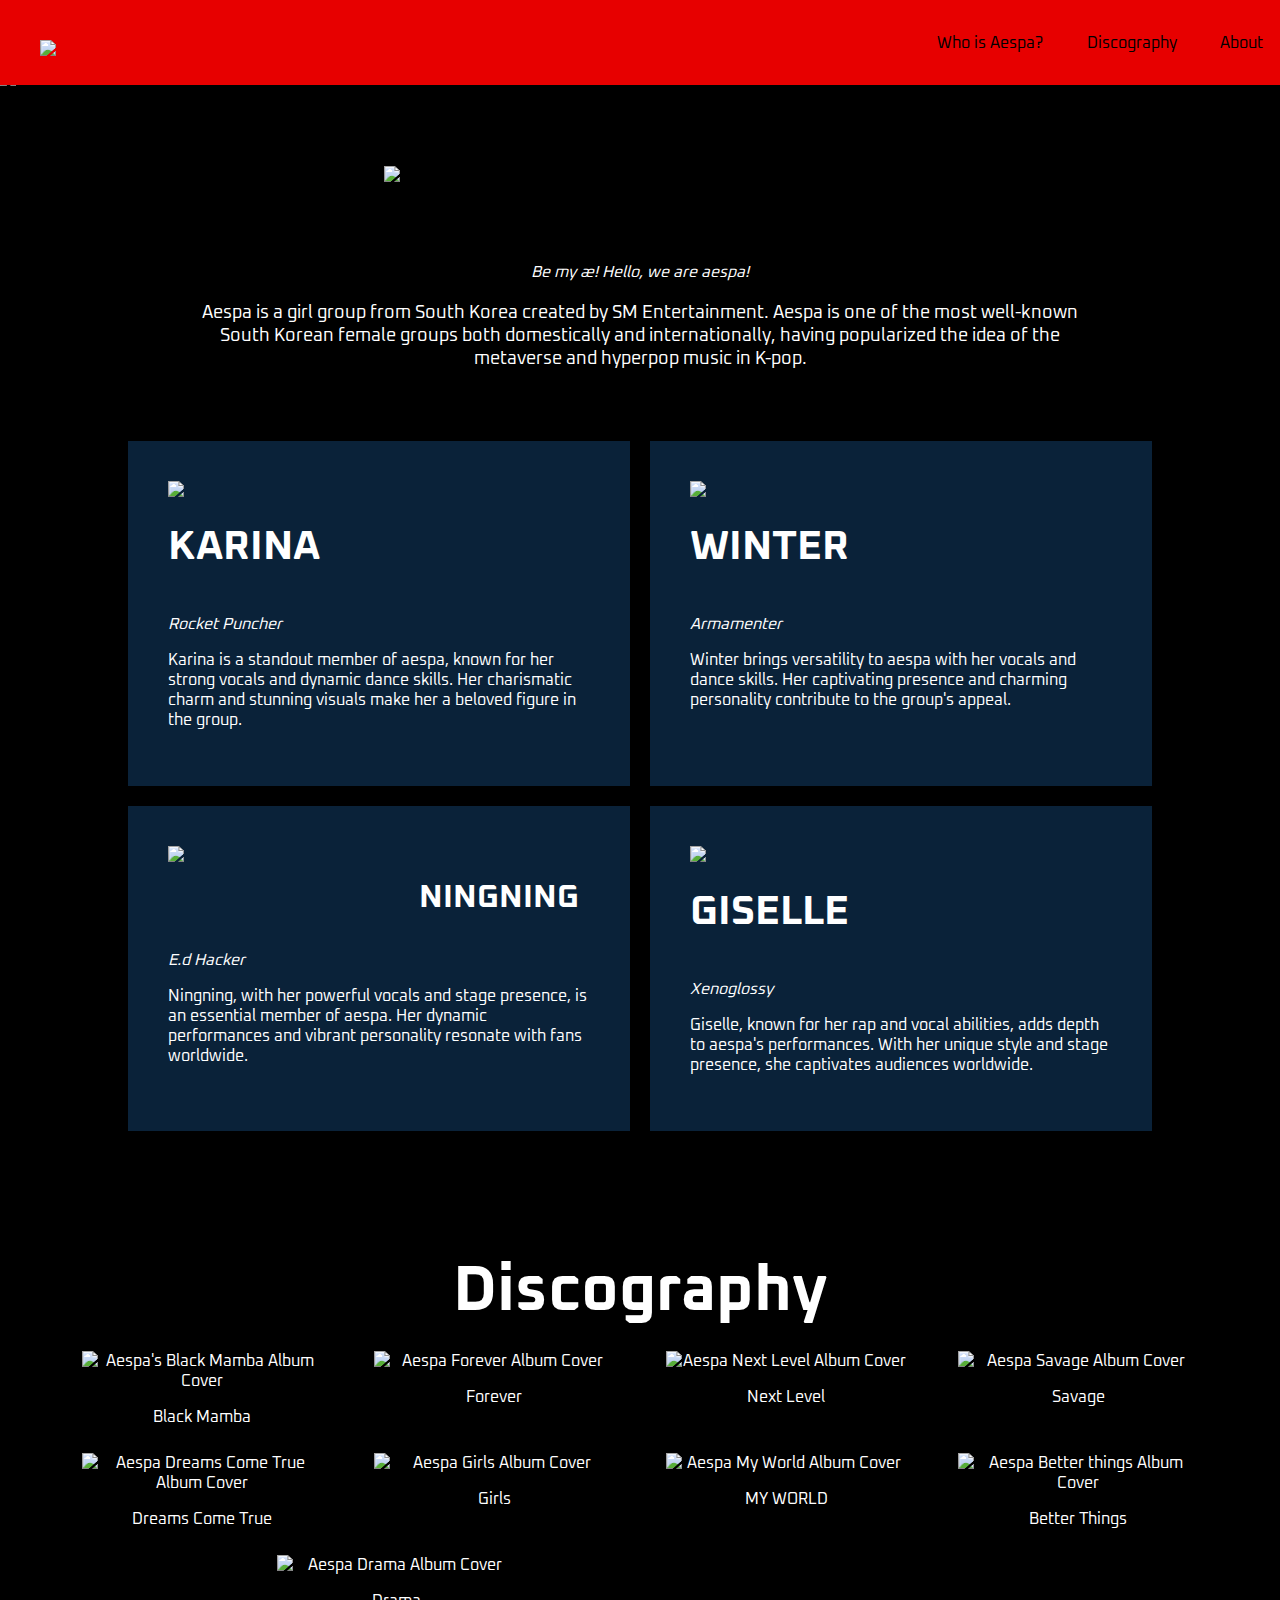
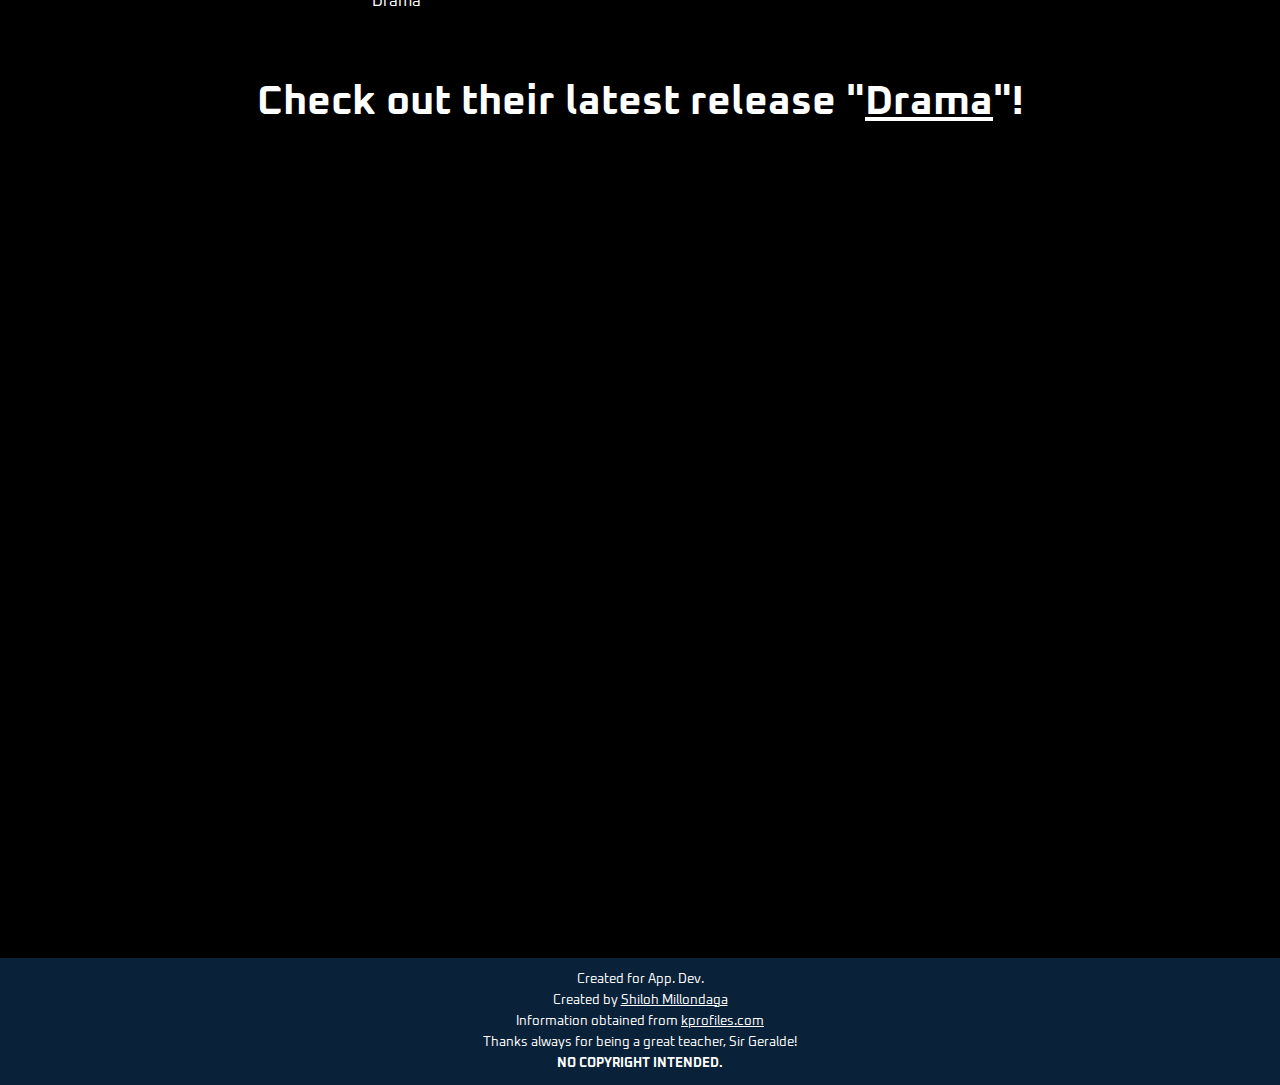
==== index.html @ 0995a789 "Update and rename main.html to index.html" ====
<!DOCTYPE html>

<html lang="en">
  <head>
    <meta charset="UTF-8">
    <meta name="viewport" content="width=device-width, initial-scale=1.0">
    <meta name="description" content="MillondagaPA1" />
    <title>MillondagaAespaPA1</title>
    <link rel="stylesheet" href="styles.css">
  </head>
  <body>
    <header id="header">
      <span id="logo">
        <img src="https://upload.wikimedia.org/wikipedia/commons/thumb/c/c0/Logo_of_Aespa_%28black%29.svg/1200px-Logo_of_Aespa_%28black%29.svg.png">
      </span>
      <nav>
        <ul>
          <li><a href="#introduction" accesskey="a">Who is Aespa?</a></li>
          <li><a href="#Discography" accesskey="a">Discography</a></li>
          <li><a href="#footer" accesskey="a">About</a></li>
        </ul>
      </nav>
    </header>
    <main id="main">
      <span>
        <img id="groupphoto" src="https://aespa.com/img/02_group/main/web_09_GR.jpg">
      </span>
      <section id="introduction">
      <span>
        <img id="aespamainlogo" class="center" src="https://shop.aespa-officialus.com/cdn/shop/files/AESPA_LOGO.png?v=1653436043">
      </span>
      <p style="font-style: italic;" class="center">Be my æ! Hello, we are aespa!</p>
      <br>
      <p id="desc" class="center">Aespa is a girl group from South Korea created by SM Entertainment. Aespa is one of the most well-known South Korean female groups both domestically and internationally, having popularized the idea of the metaverse and hyperpop music in K-pop.</p>
      <div id="grid">
        <div class="grid-item" id="grid-item-1">
          <img class="grid-item-photo" src="https://aespa.com/img/01_karina/main/web_08_KR.jpg">
          <div class="grid-item-desc">
            <h3>KARINA</h3>
            <p style="font-style: italic;">Rocket Puncher</p>
            <p>Karina is a standout member of aespa, known for her strong vocals and dynamic dance skills. Her charismatic charm and stunning visuals make her a beloved figure in the group.</p>
          </div>
        </div>
        <div class="grid-item" id="grid-item-2">
          <img class="grid-item-photo" src="https://aespa.com/img/31_winter/main/web_09_WT.jpg">
          <div class="grid-item-desc">
            <h3>WINTER</h3>
            <p style="font-style: italic;">Armamenter</p>
            <p>Winter brings versatility to aespa with her vocals and dance skills. Her captivating presence and charming personality contribute to the group's appeal.</p>
          </div>
          </div>
        <div class="grid-item" id="grid-item-3">
          <img class="grid-item-photo" src="https://aespa.com/img/31_ningning/main/web_08_NN.jpg">
          <div class="grid-item-desc">
            <h3 class="ningning">NINGNING</h3>
            <p style="font-style: italic;">E.d Hacker</p>
            <p>Ningning, with her powerful vocals and stage presence, is an essential member of aespa. Her dynamic performances and vibrant personality resonate with fans worldwide.</p>
          </div>
          </div>
        <div class="grid-item" id="grid-item-4">
          <img class="grid-item-photo" src="https://aespa.com/img/01_giselle/main/web_09_GS.jpg">
          <div class="grid-item-desc">
            <h3>GISELLE</h3>
            <p style="font-style: italic;">Xenoglossy</p>
            <p>Giselle, known for her rap and vocal abilities, adds depth to aespa's performances. With her unique style and stage presence, she captivates audiences worldwide.</p>
          </div>
        </div>
      </section>
      <section id="Discography">
        <h1 class="center">Discography</h1>
        <div id="flexbox" class="center">
          <div id="flex-item-1">
            <img src="https://upload.wikimedia.org/wikipedia/en/e/e4/Aespa_-_Black_Mamba.png" alt="Aespa's Black Mamba Album Cover">
            <p><a href="https://www.youtube.com/watch?v=ZeerrnuLi5E&ab_channel=SMTOWN"  target="_blank">Black Mamba</a></p>
          </div>
          <div id="flex-item-2">
            <img src="https://upload.wikimedia.org/wikipedia/en/8/84/Aespa_-_Forever.png" alt="Aespa Forever Album Cover">
            <p><a href="https://www.youtube.com/watch?v=wog1R1d4zls&ab_channel=SMTOWN"  target="_blank">Forever</a></p>
          </div>
          <div id="flex-item-3">
            <img src="https://upload.wikimedia.org/wikipedia/en/2/2e/Aespa_-_Next_Level.jpg" alt="Aespa Next Level Album Cover">
            <p><a href="https://www.youtube.com/watch?v=4TWR90KJl84&feature=youtu.be&ab_channel=SMTOWN"  target="_blank">Next Level</a></p>
          </div>
          <div id="flex-item-4">
            <img src="https://upload.wikimedia.org/wikipedia/en/6/67/Aespa_%E2%80%93_Savage.jpg" alt="Aespa Savage Album Cover">
            <p><a href="https://www.youtube.com/playlist?list=OLAK5uy_m7Ry5g1IO7ql_gFGyvMGSPS24x-BAWZEQ"  target="_blank">Savage</a></p>
          </div>
          <div id="flex-item-5">
            <img src="https://upload.wikimedia.org/wikipedia/en/3/3e/Dreams_Come_True_-_cover.png" alt="Aespa Dreams Come True Album Cover">
            <p><a href="https://www.youtube.com/watch?v=H69tJmsgd9I&ab_channel=SMTOWN"  target="_blank">Dreams Come True</a></p>
          </div>
          <div id="flex-item-6">
            <img src="https://upload.wikimedia.org/wikipedia/en/5/59/Aespa_-_Girls.png" alt="Aespa Girls Album Cover">
            <p><a href="https://www.youtube.com/playlist?list=OLAK5uy_kr0ElYK671daxm1tz8OmwuNIFqPnGT8Rg"  target="_blank">Girls</a></p>
          </div>
          <div id="flex-item-7">
            <img src="https://upload.wikimedia.org/wikipedia/en/6/63/Aespa_-_My_World.png" alt="Aespa My World Album Cover">
            <p><a href="https://www.youtube.com/playlist?list=OLAK5uy_l509yMZK39VqKC_zdKJVSYxUyxSNAs534"  target="_blank">MY WORLD</a></p>
          </div>
          <div id="flex-item-8">
            <img src="https://kprofiles.com/wp-content/uploads/2020/11/aespa-1-800x800.jpg" alt="Aespa Better things Album Cover">
            <p><a href="https://www.youtube.com/watch?v=gfk3QLU1x0E&feature=youtu.be">Better Things</a></p>
          </div>
          <div id="flex-item-9">
            <img src="https://kprofiles.com/wp-content/uploads/2023/11/aespa-800x800.jpg" alt="Aespa Drama Album Cover">
            <p><a href="https://www.youtube.com/watch?si=VJcPfAZdRokI8T_R&v=D8VEhcPeSlc&feature=youtu.be">Drama</a></p>
          </div>
          <div id="flex-item-10"></div>
        </div>
      </section>  
      <h2 class="center" style="padding: 10px; width: 80%;">Check out their latest release "<a href="https://www.youtube.com/watch?v=D8VEhcPeSlc&ab_channel=SMTOWN">Drama</a>"!</h1>
      <iframe id="dramavideo" width="1536" height="864" src="https://www.youtube.com/embed/D8VEhcPeSlc" title="aespa 에스파 &#39;Drama&#39; MV" frameborder="0" allow="accelerometer; autoplay; clipboard-write; encrypted-media; gyroscope; picture-in-picture; web-share" allowfullscreen></iframe>
    </main>
    <footer id="footer">
      <p>Created for App. Dev.</p>
      <p>Created by <a href="mailto:smmillondaga@addu.edu.ph">Shiloh Millondaga</a></p>
      <p>Information obtained from <a href="https://kprofiles.com/aespa-discography/" target="_blank">kprofiles.com</a></p>
      <p>Thanks always for being a great teacher, Sir Geralde!</p>
      <p><strong>NO COPYRIGHT INTENDED.</strong></p>
    </footer>
  </body>
</html>
---- styles.css ----
@import url('https://fonts.googleapis.com/css2?family=Oxanium:wght@200..800&display=swap');

* {
  font-family: "Oxanium", sans-serif;
  color: #ffffff;
  scroll-behavior: smooth;
}

html, body {
    height: 100%;
    width: 100%;
}

body::-webkit-scrollbar {
    display: none;
  }

a:hover {
  color: #528AAE;
  cursor: pointer;
}

body {
    background-color: #000000;
    margin: 0;
}

#header {
  background-color: #e70000;
  width: 100%;
  height: 5%;
  display: flex;
  justify-content: space-between;
  align-items: center;
  position: fixed;
  top: 0;
  padding: 20px;
  margin: 0;
}

#logo {
  padding-top:10px;
  width: 110px;
  margin: 20px;
}

nav {
  width: 75%;
  max-width: 400px;
  height: 50px;
}

nav > ul {
  display: flex;
  justify-content: space-evenly;
  flex-wrap: wrap;
  align-items: center;
  padding-inline-start: 0;
  margin-block: 0;
  height: 100%;
}

nav > ul > li {
  margin: 0 0.2rem;
  padding: 0.2rem;
  display: block;
}

li > a {
  color: #000000;
  text-decoration: none;
}

main{
  width: 100%;
}

#groupphoto {
    width: 100vw;
    margin-top: 70px;
}

#aespamainlogo {
  padding: 80px;
  width: 25vw;
}

#desc {
  font-size: large;
}

#introduction {
  margin-bottom: 100px;
}

#grid {
  display: grid;
  margin: 20px auto;
  width: 80%;
  grid-template-columns: repeat(2, 1fr);
  grid-row: auto auto;
  grid-column-gap: 20px;
  grid-row-gap: 20px;
  margin-top: 70px;
}

.grid-item {
  background-color: #0A2239;
  padding: 20px;
}

.ningning {
  font-size: 2.5vw;
}

#image, img {
  display: block;
  max-width: 100%;
  height: auto;
}

h2, h3{
  font-size: 3.2vw;
  font-weight: 700;
}

h1{
  font-size: 5vw;
  font-weight: 700;
}

h3:first-of-type {
  padding-top: 0;
}

#title {
  font-size: 8vw;
}

footer p {
  text-align: center;
  line-height: 8px;
  font-size: 13px;
}

.center {
  text-align: center;
  display: block;
  margin:auto;
  width: 50%;
}

#dramavideo {
  display: block; 
  margin: 50px auto; 
  width: 80%;
  height: 80vh;
}

.grid-item-photo {
  float: left;
  width: 50%;
  margin: 20px;
}

.grid-item-desc{
  padding: 20px;
}

#Discography {
  margin: 20px;
  padding: 20px;
}

#flexbox {
  display: flex;
  flex-wrap: wrap;
  width: 100%;
  gap: 10px;
  justify-content: space-evenly;
  margin-top: 20px;
}

#flexbox > div {
  width:20%;
}

#flexbox > div > p > a {
  text-decoration: none;
}

#footer {
  background-color: #0A2239;
  padding: 0.3em;
}

@media only screen and (min-device-width: 480px) and (max-width: 767px){
  #grid {
    display: flex;
    flex-direction: column;
  }

  .grid-item {
    background-color: #0A2239;
  }

  .grid-item-photo {
    height: 100%;
  }

  #desc {
    width: 80%;
  }

  #aespamainlogo {
    padding: 50px;
    width: 40vw;
  }

  p {
    font-size: 2.8vw;
  }

  h1{
    font-size: 40px;
    font-weight: 900;
  }

  #dramavideo {
    height: 45vh;
  }
}

@media only screen and (min-device-width: 768px) and (max-width: 1281px){
  #desc {
    width: 70%;
  }

  #aespamainlogo {
    width: 40vw;
  }
}
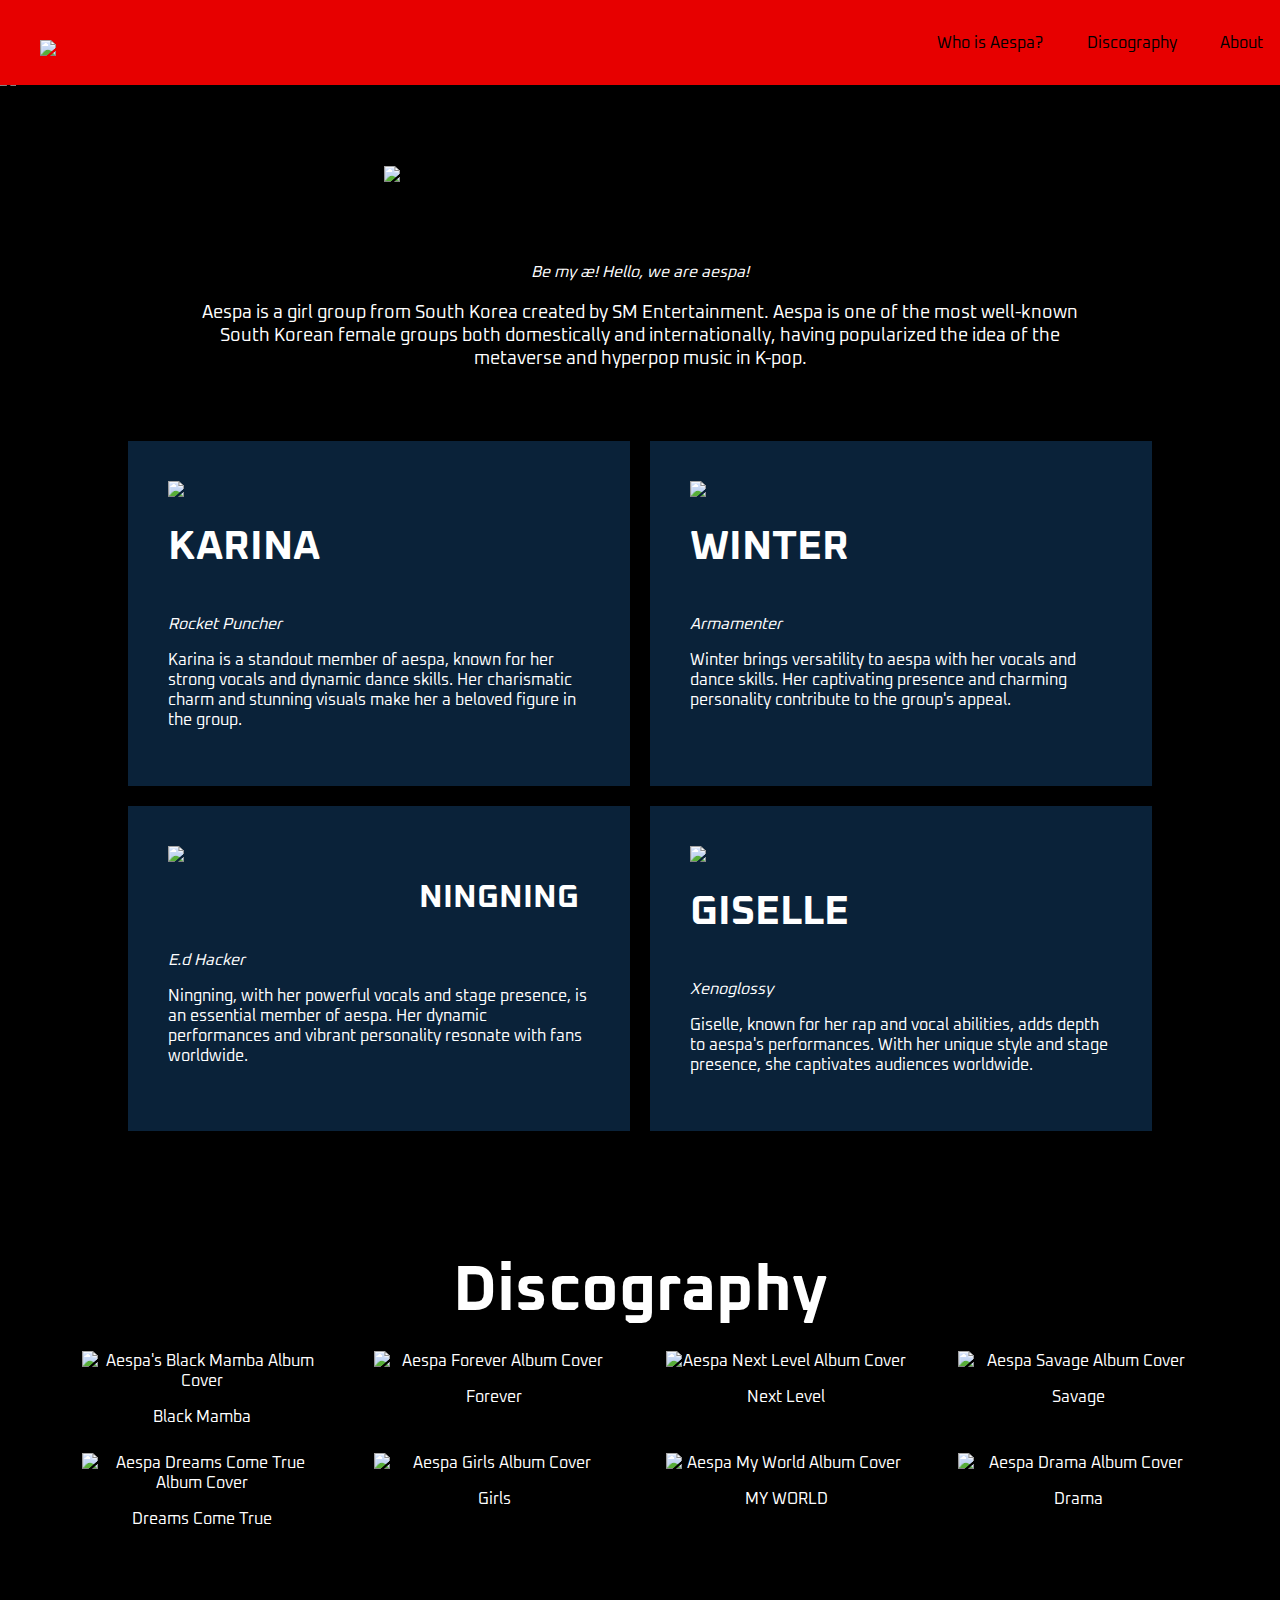
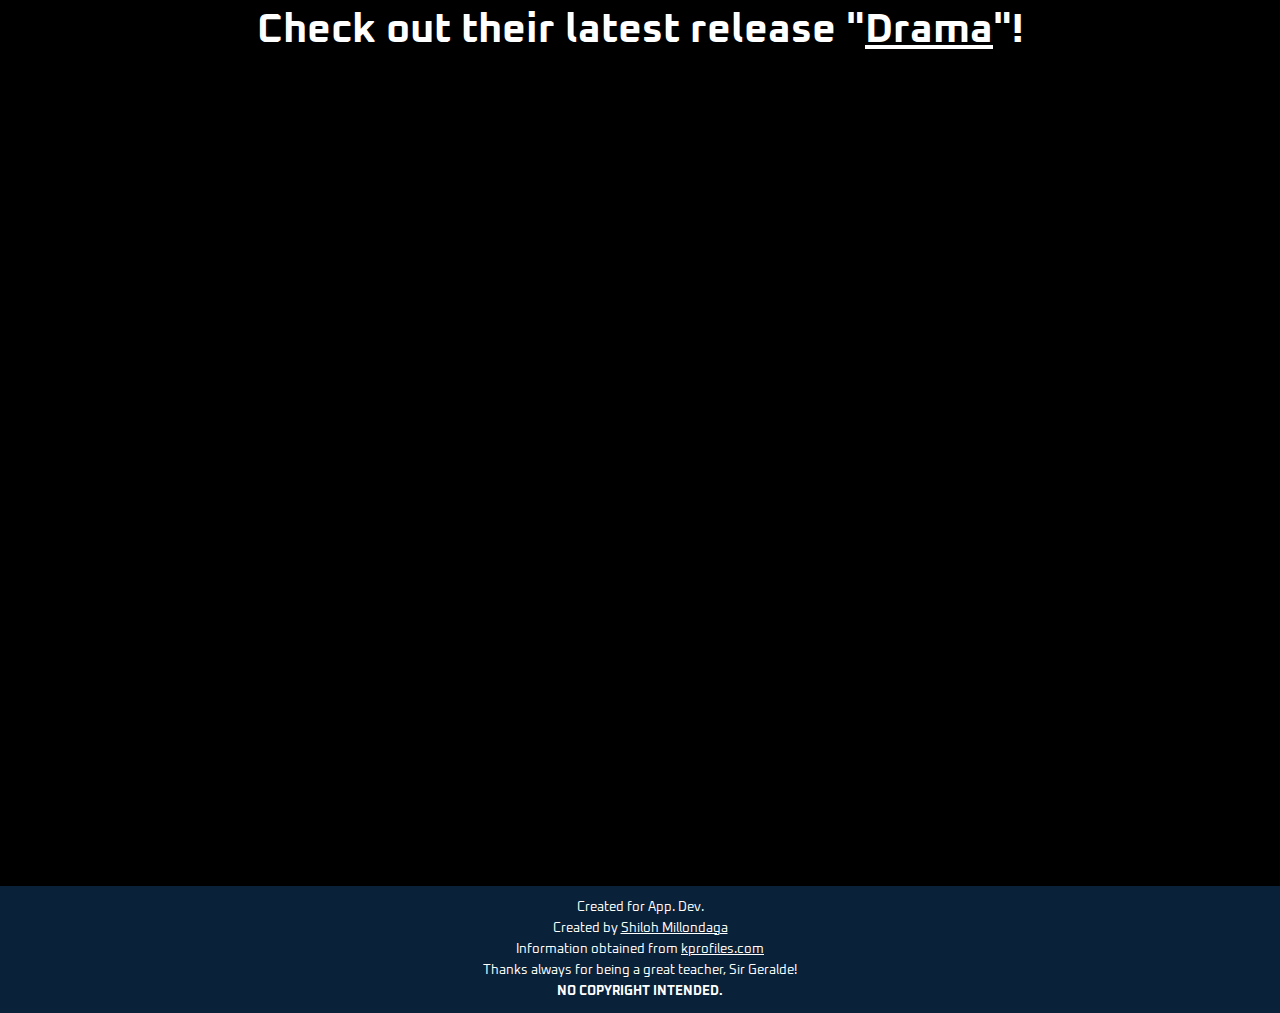
==== commit 3302863d: "Update index.html" ====
--- a/index.html
+++ b/index.html
@@ -98,12 +98,8 @@
             <p><a href="https://www.youtube.com/playlist?list=OLAK5uy_l509yMZK39VqKC_zdKJVSYxUyxSNAs534"  target="_blank">MY WORLD</a></p>
           </div>
           <div id="flex-item-8">
-            <img src="https://kprofiles.com/wp-content/uploads/2020/11/aespa-1-800x800.jpg" alt="Aespa Better things Album Cover">
-            <p><a href="https://www.youtube.com/watch?v=gfk3QLU1x0E&feature=youtu.be">Better Things</a></p>
-          </div>
-          <div id="flex-item-9">
-            <img src="https://kprofiles.com/wp-content/uploads/2023/11/aespa-800x800.jpg" alt="Aespa Drama Album Cover">
-            <p><a href="https://www.youtube.com/watch?si=VJcPfAZdRokI8T_R&v=D8VEhcPeSlc&feature=youtu.be">Drama</a></p>
+            <img src="https://i.scdn.co/image/ab67616d0000b273c54e39f2ae0dd10731f93c08" alt="Aespa Drama Album Cover">
+            <p><a href="https://www.youtube.com/watch?si=VJcPfAZdRokI8T_R&v=D8VEhcPeSlc&feature=youtu.be" target="_blank">Drama</a></p>
           </div>
           <div id="flex-item-10"></div>
         </div>
--- a/styles.css
+++ b/styles.css
@@ -187,6 +187,7 @@
 
 #flexbox > div > p > a {
   text-decoration: none;
+  color: inherit;
 }
 
 #footer {
@@ -194,7 +195,7 @@
   padding: 0.3em;
 }
 
-@media only screen and (min-device-width: 480px) and (max-width: 767px){
+@media only screen and (min-device-width: 360px) and (max-width: 767px){
   #grid {
     display: flex;
     flex-direction: column;
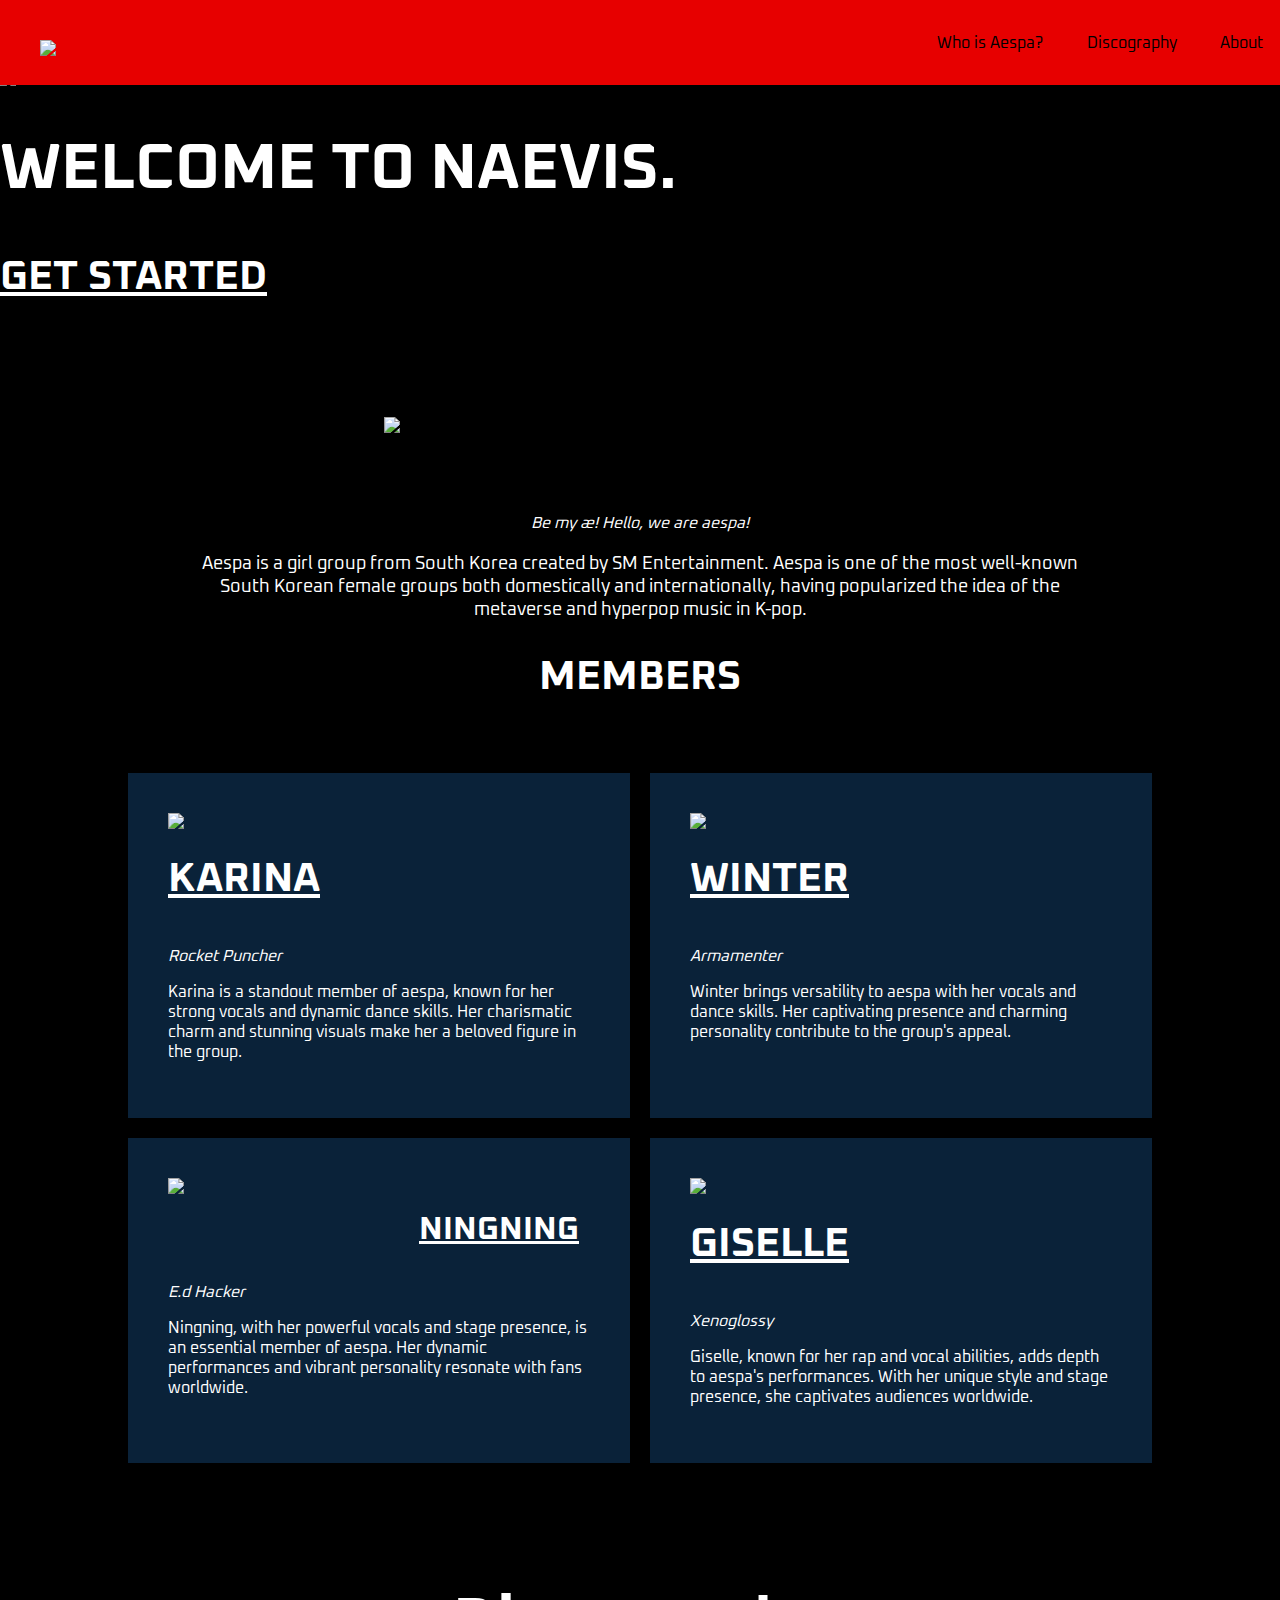
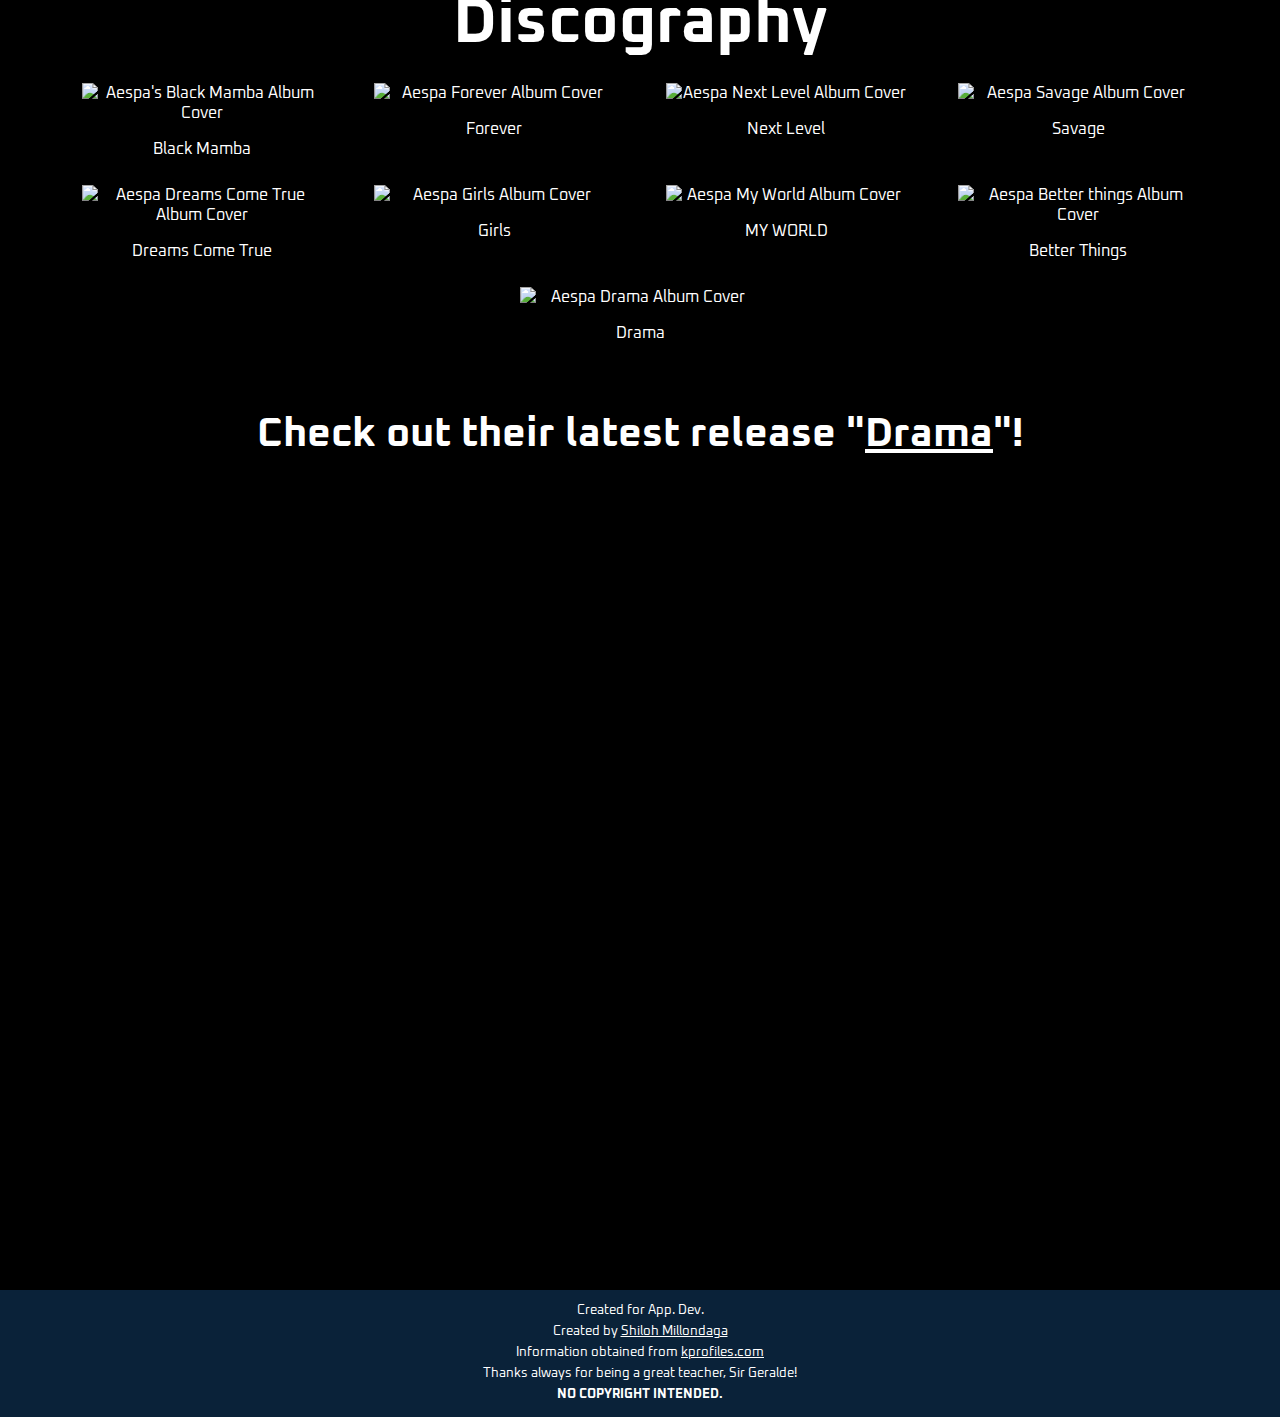
==== commit f9844a61: "Update index.html" ====
--- a/index.html
+++ b/index.html
@@ -22,21 +22,27 @@
       </nav>
     </header>
     <main id="main">
-      <span>
+      <span class="image-container gradient-overlay">
         <img id="groupphoto" src="https://aespa.com/img/02_group/main/web_09_GR.jpg">
       </span>
       <section id="introduction">
-      <span>
+        <div class="overlay-text">
+          <h1>WELCOME TO NAEVIS.</h1>
+          <a href="#introduction"><h2>GET STARTED</h2></a>
+        </div>
+      <span class="aespamainlogo">
         <img id="aespamainlogo" class="center" src="https://shop.aespa-officialus.com/cdn/shop/files/AESPA_LOGO.png?v=1653436043">
+        <p style="font-style: italic;" class="center">Be my æ! Hello, we are aespa!</p>
+        <br>
+        <p id="desc" class="center">Aespa is a girl group from South Korea created by SM Entertainment. Aespa is one of the most well-known South Korean female groups both domestically and internationally, having popularized the idea of the metaverse and hyperpop music in K-pop.</p>
+        
       </span>
-      <p style="font-style: italic;" class="center">Be my æ! Hello, we are aespa!</p>
-      <br>
-      <p id="desc" class="center">Aespa is a girl group from South Korea created by SM Entertainment. Aespa is one of the most well-known South Korean female groups both domestically and internationally, having popularized the idea of the metaverse and hyperpop music in K-pop.</p>
+      <h3 class="center" style="margin: 30px auto;">MEMBERS</h3>
       <div id="grid">
         <div class="grid-item" id="grid-item-1">
           <img class="grid-item-photo" src="https://aespa.com/img/01_karina/main/web_08_KR.jpg">
           <div class="grid-item-desc">
-            <h3>KARINA</h3>
+            <h3><a href="karina.html">KARINA</a></h3>
             <p style="font-style: italic;">Rocket Puncher</p>
             <p>Karina is a standout member of aespa, known for her strong vocals and dynamic dance skills. Her charismatic charm and stunning visuals make her a beloved figure in the group.</p>
           </div>
@@ -44,7 +50,7 @@
         <div class="grid-item" id="grid-item-2">
           <img class="grid-item-photo" src="https://aespa.com/img/31_winter/main/web_09_WT.jpg">
           <div class="grid-item-desc">
-            <h3>WINTER</h3>
+            <h3><a href="winter.html">WINTER</a></h3>
             <p style="font-style: italic;">Armamenter</p>
             <p>Winter brings versatility to aespa with her vocals and dance skills. Her captivating presence and charming personality contribute to the group's appeal.</p>
           </div>
@@ -52,7 +58,7 @@
         <div class="grid-item" id="grid-item-3">
           <img class="grid-item-photo" src="https://aespa.com/img/31_ningning/main/web_08_NN.jpg">
           <div class="grid-item-desc">
-            <h3 class="ningning">NINGNING</h3>
+            <h3 class="ningning"><a href="ningning.html">NINGNING</a></h3>
             <p style="font-style: italic;">E.d Hacker</p>
             <p>Ningning, with her powerful vocals and stage presence, is an essential member of aespa. Her dynamic performances and vibrant personality resonate with fans worldwide.</p>
           </div>
@@ -60,7 +66,7 @@
         <div class="grid-item" id="grid-item-4">
           <img class="grid-item-photo" src="https://aespa.com/img/01_giselle/main/web_09_GS.jpg">
           <div class="grid-item-desc">
-            <h3>GISELLE</h3>
+            <h3><a href="giselle.html">GISELLE</a></h3>
             <p style="font-style: italic;">Xenoglossy</p>
             <p>Giselle, known for her rap and vocal abilities, adds depth to aespa's performances. With her unique style and stage presence, she captivates audiences worldwide.</p>
           </div>
@@ -69,39 +75,42 @@
       <section id="Discography">
         <h1 class="center">Discography</h1>
         <div id="flexbox" class="center">
-          <div id="flex-item-1">
+          <div class="flex-item" id="flex-item-1">
             <img src="https://upload.wikimedia.org/wikipedia/en/e/e4/Aespa_-_Black_Mamba.png" alt="Aespa's Black Mamba Album Cover">
             <p><a href="https://www.youtube.com/watch?v=ZeerrnuLi5E&ab_channel=SMTOWN"  target="_blank">Black Mamba</a></p>
           </div>
-          <div id="flex-item-2">
+          <div class="flex-item" id="flex-item-2">
             <img src="https://upload.wikimedia.org/wikipedia/en/8/84/Aespa_-_Forever.png" alt="Aespa Forever Album Cover">
             <p><a href="https://www.youtube.com/watch?v=wog1R1d4zls&ab_channel=SMTOWN"  target="_blank">Forever</a></p>
           </div>
-          <div id="flex-item-3">
+          <div class="flex-item" id="flex-item-3">
             <img src="https://upload.wikimedia.org/wikipedia/en/2/2e/Aespa_-_Next_Level.jpg" alt="Aespa Next Level Album Cover">
             <p><a href="https://www.youtube.com/watch?v=4TWR90KJl84&feature=youtu.be&ab_channel=SMTOWN"  target="_blank">Next Level</a></p>
           </div>
-          <div id="flex-item-4">
+          <div class="flex-item" id="flex-item-4">
             <img src="https://upload.wikimedia.org/wikipedia/en/6/67/Aespa_%E2%80%93_Savage.jpg" alt="Aespa Savage Album Cover">
             <p><a href="https://www.youtube.com/playlist?list=OLAK5uy_m7Ry5g1IO7ql_gFGyvMGSPS24x-BAWZEQ"  target="_blank">Savage</a></p>
           </div>
-          <div id="flex-item-5">
+          <div class="flex-item" id="flex-item-5">
             <img src="https://upload.wikimedia.org/wikipedia/en/3/3e/Dreams_Come_True_-_cover.png" alt="Aespa Dreams Come True Album Cover">
             <p><a href="https://www.youtube.com/watch?v=H69tJmsgd9I&ab_channel=SMTOWN"  target="_blank">Dreams Come True</a></p>
           </div>
-          <div id="flex-item-6">
+          <div class="flex-item" id="flex-item-6">
             <img src="https://upload.wikimedia.org/wikipedia/en/5/59/Aespa_-_Girls.png" alt="Aespa Girls Album Cover">
             <p><a href="https://www.youtube.com/playlist?list=OLAK5uy_kr0ElYK671daxm1tz8OmwuNIFqPnGT8Rg"  target="_blank">Girls</a></p>
           </div>
-          <div id="flex-item-7">
+          <div class="flex-item" id="flex-item-7">
             <img src="https://upload.wikimedia.org/wikipedia/en/6/63/Aespa_-_My_World.png" alt="Aespa My World Album Cover">
             <p><a href="https://www.youtube.com/playlist?list=OLAK5uy_l509yMZK39VqKC_zdKJVSYxUyxSNAs534"  target="_blank">MY WORLD</a></p>
           </div>
-          <div id="flex-item-8">
+          <div class="flex-item" id="flex-item-8">
+            <img src="https://kprofiles.com/wp-content/uploads/2020/11/aespa-1-800x800.jpg" alt="Aespa Better things Album Cover">
+            <p><a href="https://www.youtube.com/watch?v=gfk3QLU1x0E&feature=youtu.be" target="_blank">Better Things</a></p>
+          </div>
+          <div class="flex-item" id="flex-item-9">
             <img src="https://i.scdn.co/image/ab67616d0000b273c54e39f2ae0dd10731f93c08" alt="Aespa Drama Album Cover">
             <p><a href="https://www.youtube.com/watch?si=VJcPfAZdRokI8T_R&v=D8VEhcPeSlc&feature=youtu.be" target="_blank">Drama</a></p>
           </div>
-          <div id="flex-item-10"></div>
         </div>
       </section>  
       <h2 class="center" style="padding: 10px; width: 80%;">Check out their latest release "<a href="https://www.youtube.com/watch?v=D8VEhcPeSlc&ab_channel=SMTOWN">Drama</a>"!</h1>
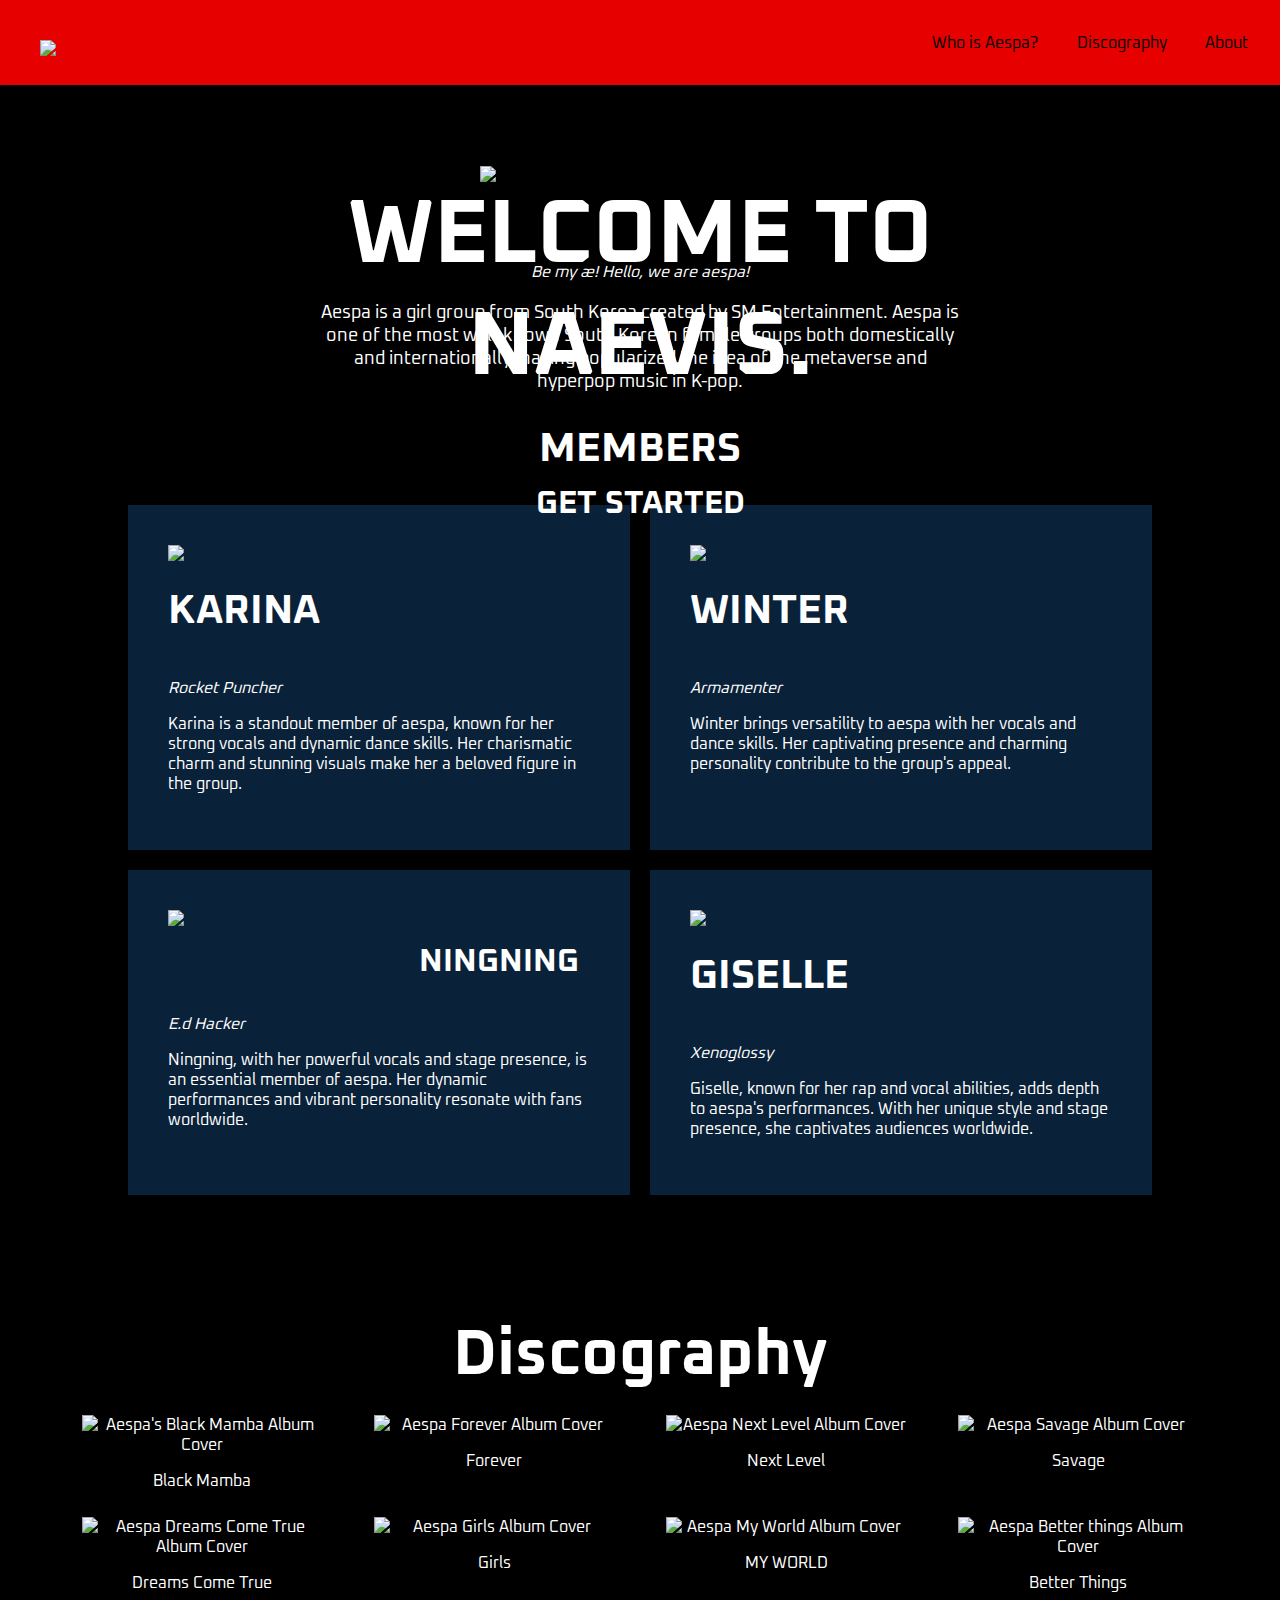
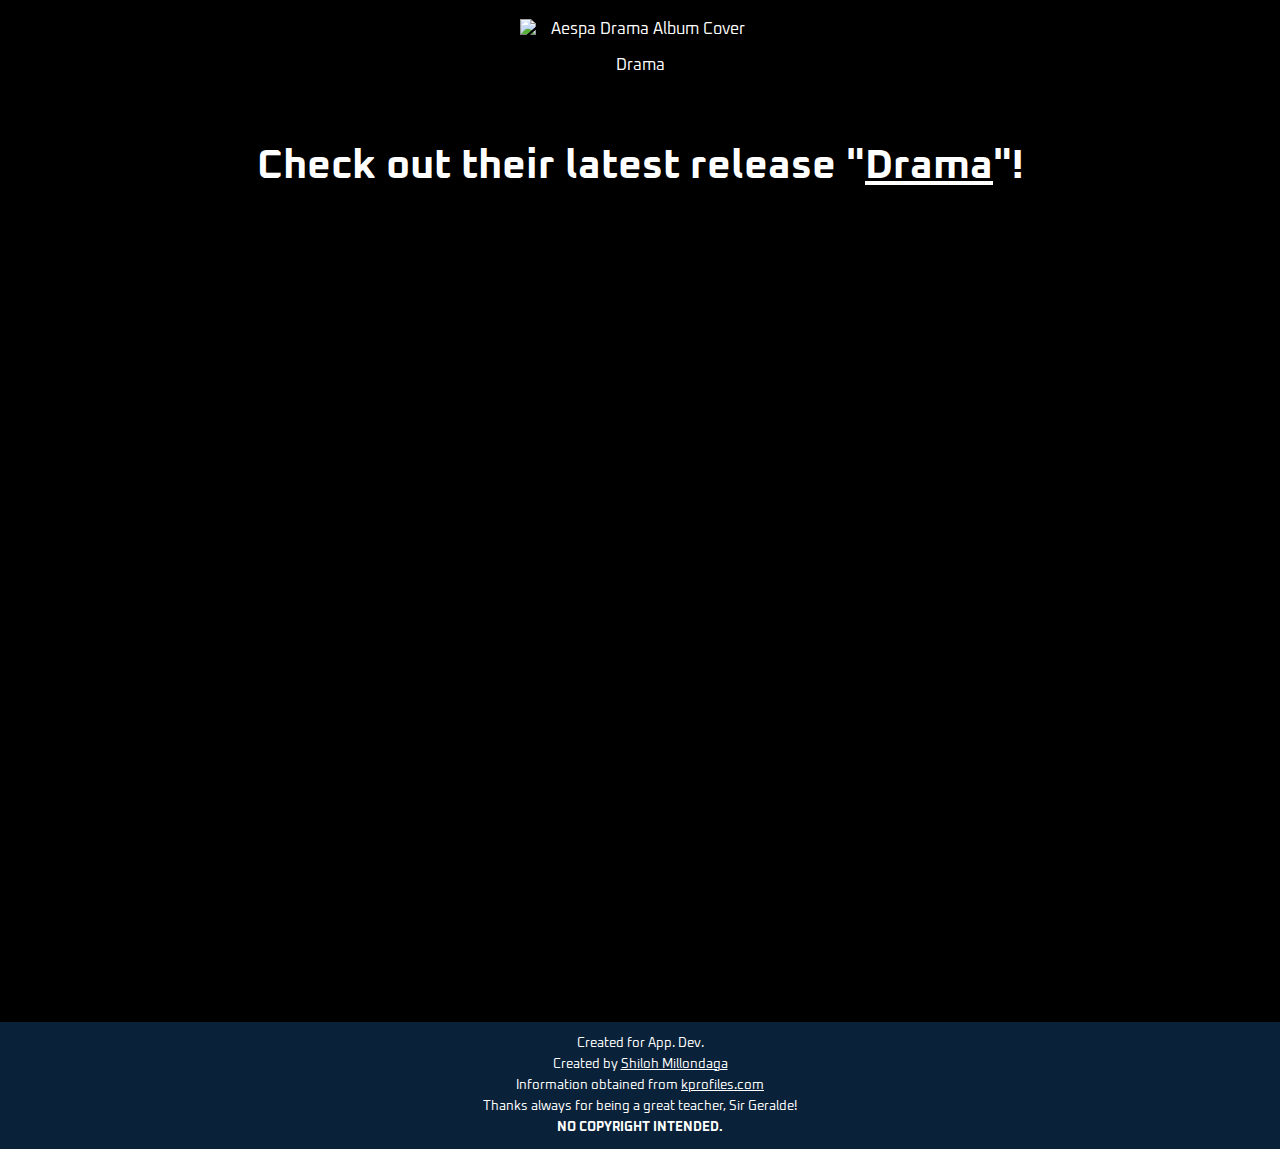
==== commit efd780e8: "Update index.html" ====
--- a/index.html
+++ b/index.html
@@ -66,7 +66,7 @@
         <div class="grid-item" id="grid-item-4">
           <img class="grid-item-photo" src="https://aespa.com/img/01_giselle/main/web_09_GS.jpg">
           <div class="grid-item-desc">
-            <h3><a href="giselle.html">GISELLE</a></h3>
+            <h3><a href="https://github.com/smm233/AppDevPA1/blob/7d19b4f16a5201627cf3590e0a9dc4f875ca725b/giselle.html">GISELLE</a></h3>
             <p style="font-style: italic;">Xenoglossy</p>
             <p>Giselle, known for her rap and vocal abilities, adds depth to aespa's performances. With her unique style and stage presence, she captivates audiences worldwide.</p>
           </div>
--- a/styles.css
+++ b/styles.css
@@ -33,9 +33,11 @@
   justify-content: space-between;
   align-items: center;
   position: fixed;
-  top: 0;
   padding: 20px;
   margin: 0;
+  top: 0;
+  left: 0;
+  z-index: 5;
 }
 
 #logo {
@@ -58,6 +60,7 @@
   padding-inline-start: 0;
   margin-block: 0;
   height: 100%;
+  padding-right: 20px;
 }
 
 nav > ul > li {
@@ -76,8 +79,78 @@
 }
 
 #groupphoto {
-    width: 100vw;
-    margin-top: 70px;
+  width: 100vw;
+  margin-top: 70px;
+  /* height: 680px; */
+  object-fit: cover;
+  object-position: 0 0;
+  display: block;
+  width: 100%;
+  height: auto;
+}
+
+
+.overlay-text h1 {
+  font-size: 7vw;
+  padding: 20px;
+  
+}
+
+.overlay-text h2 {
+  font-size: 2.5vw;
+}
+
+.overlay-text a {
+  text-decoration: none;
+
+}
+
+.overlay-text a:hover {
+  text-decoration: underline;
+  color: #0A2239;
+}
+
+.overlay-text {
+  position: absolute;
+  top: 100px;
+  left: 50%;
+  transform: translateX(-50%);
+  text-align: center;
+  margin-bottom: 20px; /* Add margin to create space for the button */
+  padding-bottom: 60px; /* Adjust to accommodate button height */
+  z-index: 4;
+}
+
+.image-container {
+  position: relative;
+}
+
+.gradient-overlay {
+  position: relative; /* Ensure the overlay is positioned relative to the image container */
+}
+
+.gradient-overlay::after {
+  content: "";
+  position: absolute;
+  top: 0;
+  left: 0;
+  width: 100%;
+  height: 100%;
+  background: linear-gradient(to bottom, rgba(0, 0, 0, 0), black);
+  pointer-events: none; /* Ensures the overlay doesn't block interaction with underlying elements */
+  z-index: 1;
+}
+
+
+@media (max-width: 680px) {
+  .image-container {
+    overflow: hidden; /* Hide overflow to ensure the gradient is applied only to the visible part of the image */
+  }
+}
+
+.memberdesc h1 {
+  font-size: 7vw;
+  margin-bottom: 0;
 }
 
 #aespamainlogo {
@@ -101,7 +174,6 @@
   grid-row: auto auto;
   grid-column-gap: 20px;
   grid-row-gap: 20px;
-  margin-top: 70px;
 }
 
 .grid-item {
@@ -174,6 +246,7 @@
 
 #flexbox {
   display: flex;
+  flex-direction:  row;
   flex-wrap: wrap;
   width: 100%;
   gap: 10px;
@@ -195,7 +268,48 @@
   padding: 0.3em;
 }
 
-@media only screen and (min-device-width: 360px) and (max-width: 767px){
+div > h3 > a {
+  text-decoration: none;
+}
+
+.grid-item-desc > h3 > a:hover {
+  text-decoration: none;
+  font-weight: bolder;
+}
+
+.memberflexbox {
+  display: flex;
+  width: 80%;
+  margin: 75px;
+}
+
+.memberimg {
+  width: 60%;
+  margin: 5vw;
+  height: auto;
+}
+
+.memberdesc {
+  width: 100%;
+}
+
+.memberphotos {
+  display: flex;
+  flex-wrap: wrap;
+  justify-content: space-evenly;
+  width: 90%;
+}
+
+.membergallery {
+  margin: 50px;
+}
+
+.memberphotos img {
+  width: 20%;
+  margin: 10px;
+}
+
+@media only screen and (min-device-width: 480px) and (max-width: 767px){
   #grid {
     display: flex;
     flex-direction: column;
@@ -227,12 +341,48 @@
     font-weight: 900;
   }
 
+  .memberdesc h1 {
+    font-size: 60px;
+  }
+
   #dramavideo {
     height: 45vh;
   }
-}
-
-@media only screen and (min-device-width: 768px) and (max-width: 1281px){
+
+  #flexbox, .memberflexbox, .memberphotos {
+    display: flex;
+    flex-direction: column;
+    align-items: center;
+    margin: 0 auto;
+  }
+
+  #flexbox > div {
+    width:50%;
+  }
+  
+  .aespamainlogo {
+    top: -10vh;
+  }
+
+  .memberflexbox {
+    display: flex;
+    width: 80%;
+    margin-top: 75px;
+  }
+  
+  .memberimg {
+    width: 90%;
+  }
+
+  .memberphotos img {
+    width: 80%;
+    margin: 3vh;
+  }
+  }
+
+
+
+@media only screen and (min-device-width: 768px) and (max-width: 960px){
   #desc {
     width: 70%;
   }
@@ -240,4 +390,21 @@
   #aespamainlogo {
     width: 40vw;
   }
-}
+
+  .aespamainlogo {
+    top: -20vh;
+  }
+
+  .memberflexbox, .memberphotos {
+    display: flex;
+    flex-direction: column;
+    align-items: center;
+    width: 80%;
+    padding-top: 5vh;
+  }
+
+  .memberphotos img {
+    width: 80%;
+    margin: 3vh;
+  }
+}
